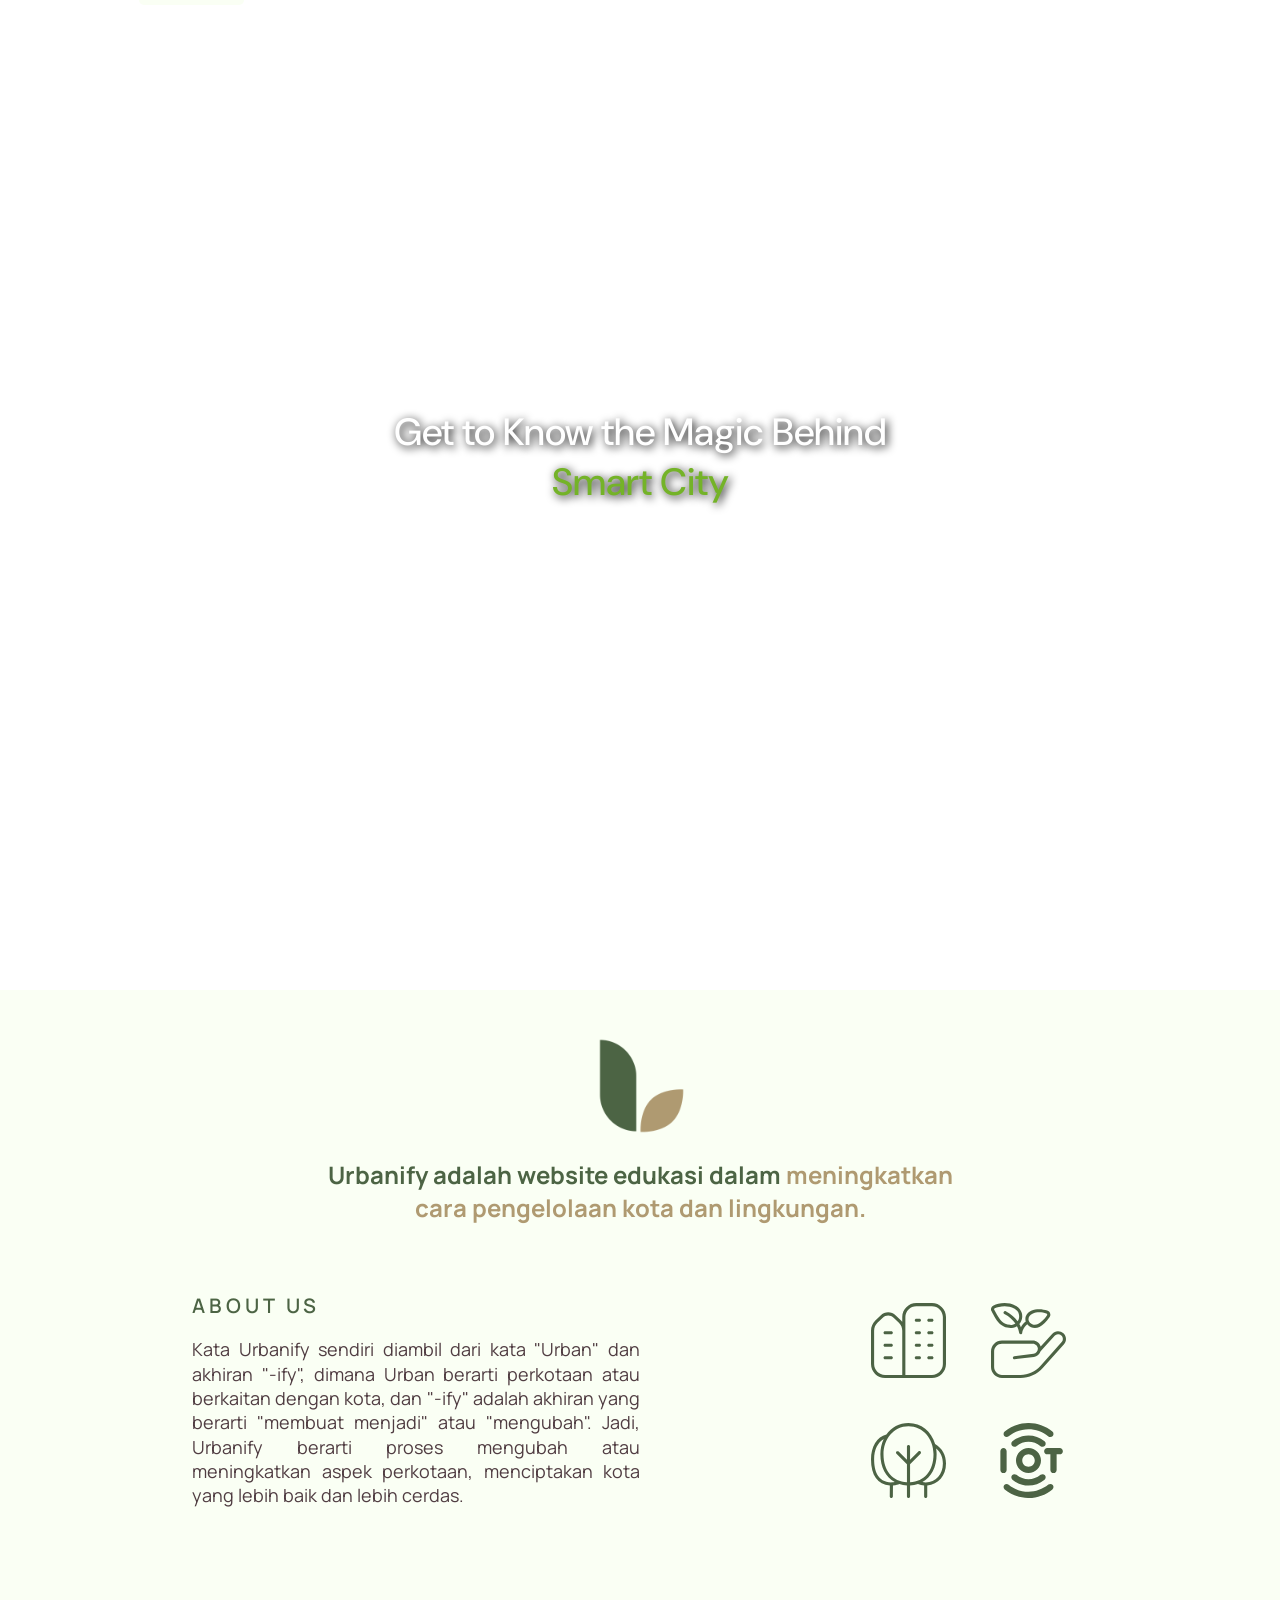
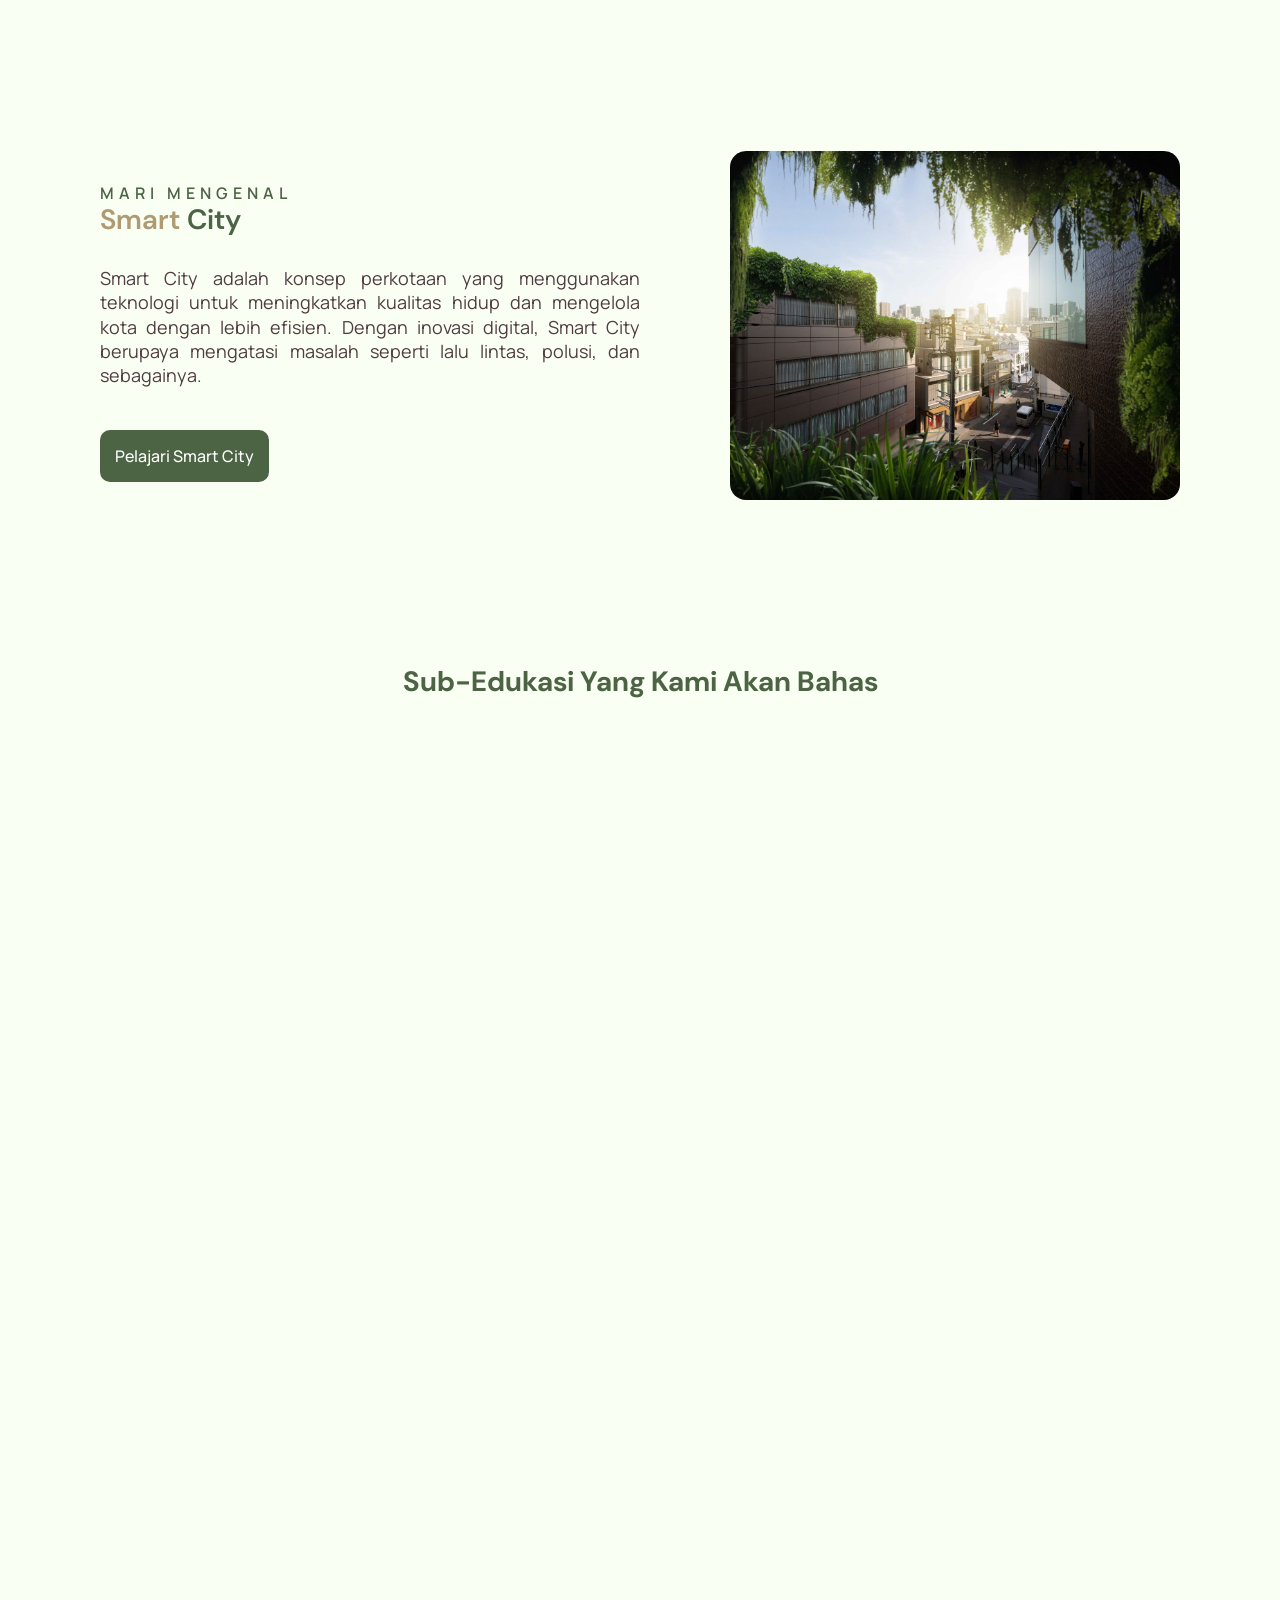
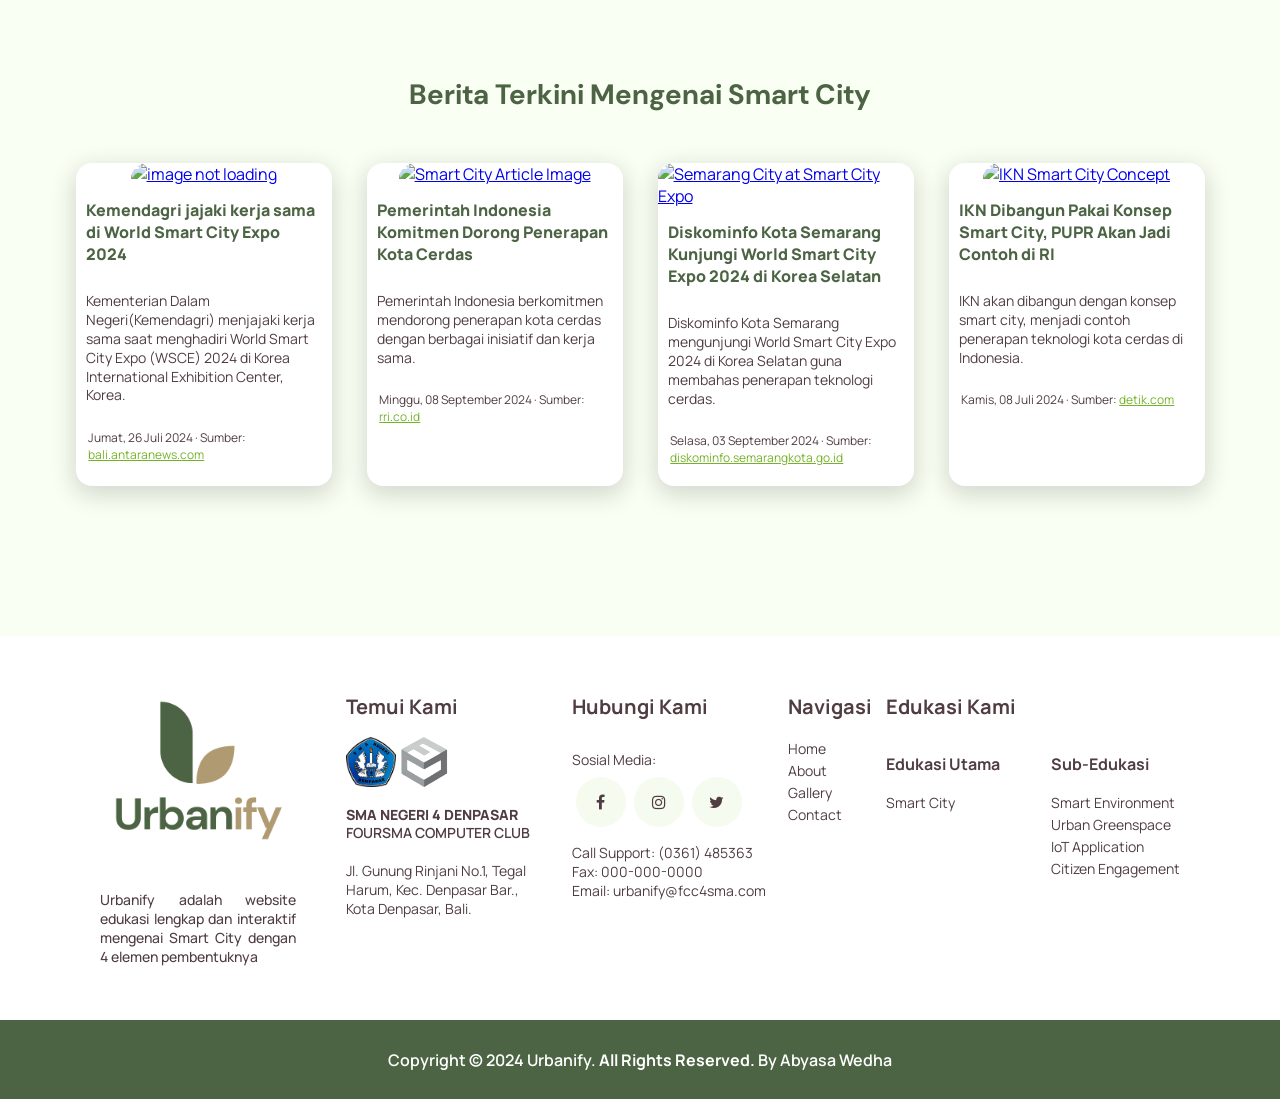
==== index.html @ cdc2ca82 "Refactor: Move Home to root, fix links, prepare for deployment" ====
<!DOCTYPE html>
<html lang="en">

<head>
  <meta charset="UTF-8" />
  <meta name="viewport" content="width=device-width, initial-scale=1.0">
<!DOCTYPE html>
<html lang="en">

<head>
  <meta charset="UTF-8" />
  <meta name="viewport" content="width=device-width, initial-scale=1.0">
  <title>Urbanify</title>

  <!--AOS-->
  <link href="https://unpkg.com/aos@2.3.1/dist/aos.css" rel="stylesheet">
  <script src="https://unpkg.com/aos@2.3.1/dist/aos.js"></script>

  <!-- Favicon -->
  <link rel="icon" type="image/x-icon" href="Assets/4.png">

  <!-- External CSS -->
  <link rel="stylesheet" href="style.css">

  <!-- Fonts -->
  <link rel="preconnect" href="https://fonts.googleapis.com">
  <link rel="preconnect" href="https://fonts.gstatic.com" crossorigin>
  <link
    href="https://fonts.googleapis.com/css2?family=DM+Sans:ital,opsz,wght@0,9..40,100..1000;1,9..40,100..1000&family=Manrope:wght@200..800&display=swap"
    rel="stylesheet">
  <!-- 
  font-family: "Manrope", sans-serif;
  font-family: "DM Sans", sans-serif;
  -->

  <!-- Icons -->
  <link rel="stylesheet" href="https://cdnjs.cloudflare.com/ajax/libs/font-awesome/5.15.4/css/all.min.css">
  <link rel="stylesheet" href="https://cdnjs.cloudflare.com/ajax/libs/font-awesome/4.7.0/css/font-awesome.min.css" />

</head>

<body>
  <!-- Loading -->
  <div id="loading-screen">
    <div class="loader"></div>
  </div>
  <!-- end of Loading -->

  <!-- Header -->
  <header>
    <nav class="navigation">
      <div class="nav-middle" id="nav-middle">
        <a href="index.html" class="nav-link active" id="nav-link-active">Home</a>
        <a href="_Page/About/about.html" class="nav-link">About</a>
        <a href="#" class="nav-link" id="education-link">
          Education <i class="fas fa-caret-down"></i>
          <div class="dropdown-education" id="education-dropdown">
            <div class="dropdown-education-content-container">
              <div class="dropdown-education-content-container-top">
                <div>
                  <img src="Assets/Icon/SmartCity.svg" alt="image not loading">
                </div>
                <h1>Memberikan edukasi mengenai Smart City.</h1>
              </div>
              <div class="dropdown-education-content-container-down">
                <div class="dropdown-education-content-container-down-left">
                  <h2>Edukasi Utama</h2>
                  <img class="image-smartcity" src="Assets/smartCity-2.png" alt="image not loading">
                  <h3 class="link-smartcity">Smart City</h3>
                  <p>
                    Smart City adalah konsep perkotaan yang menggunakan teknologi untuk
                    mengelola kota dengan lebih efisien.
                  </p>

                </div>
                <div class="dropdown-education-content-container-down-right">
                  <h2>Sub-Edukasi</h2>
                  <p class="link-environment">
                    Smart Environment
                  </p>
                  <p class="link-urban">
                    Urban Greenspace
                  </p>
                  <p class="link-iot">
                    Internet of Things
                  </p>
                  <p class="link-citizen">
                    Citizen Engagement
                  </p>
                </div>
              </div>
            </div>
          </div>
        </a>
        <div class="underline" id="underline"></div>
      </div>
      <div class="logo-left">
        <a href="index.html">
          <img class="logo-nav" src="Assets/3.png" alt="Logo">
        </a>
      </div>
      <div class="nav-middle" id="nav-middle">
        <a href="_Page/Gallery/gallery.html" class="nav-link active" id="nav-link-active">Gallery</a>
        <a href="_Page/Contact/contact.html" class="nav-link">Contact</a>
        <a href="#" class="nav-link">Login</a>
      </div>

      <!-- RESPONSIVE -->
      <div class="dropdown-phone">
        <button class="dropbtn-phone"><i class="fas fa-bars"></i> Menu</button>
        <div class="dropdown-phone-content">
          <a href="index.html">Home</a>
          <a href="_Page/About/about.html">About</a>
          <a href="_Page/SmartCity/smart.html">Smart City</a>
          <a href="_Page/SmartEnvironment/environment.html">Smart Environment</a>
          <a href="_Page/UrbanGreenspace/UrbanGreenSpace.html">Urban Greenspace</a>
          <a href="_Page/IoT/iot.html">IoT Application</a>
          <a href="_Page/CitizenEngagement/citizenengagement.html">Citizen Engagement</a>
          <a href="_Page/Gallery/gallery.html">Gallery</a>
          <a href="_Page/Contact/contact.html">Contact</a>
        </div>
      </div>
    </nav>
  </header>
  <!-- End of Header -->

  <main>
    <!-- Section 1: Video -->
    <section id="section-one">
      <div>
        <h1>
          Get to Know the Magic Behind <br />
          <span class="colorspan-green1">Smart City</span>
        </h1>
        <video autoplay loop muted id="myVideo" style="filter: brightness(0.5);">
          <source src="Assets/Intro.mp4" type="video/mp4" />
        </video>
      </div>
    </section>
    <!-- End of Section 1: Video -->

    <!-- Section 2: Main website -->
    <section id="section-two">
      <div class="sectiontwo">

        <!-- Introduction -->
        <div class="sectiontwo-introduction-container">
          <div class="sectiontwo-introduction-title-container">
            <div class="sectiontwo-introduction-title-img" data-aos="zoom-in" data-aos-delay="100">
              <img src="Assets/4.png" alt="">
            </div>
            <div class="sectiontwo-introduction-title-text">
              <h1>
                Urbanify adalah website edukasi dalam <span style="color: #af9a71;">meningkatkan cara pengelolaan kota
                  dan lingkungan.</span>
              </h1>
            </div>
          </div>
          <div class="sectiontwo-introduction-content-container">
            <div class="sectiontwo-introduction-content-left" data-aos="fade-right" data-aos-delay="250">
              <h2>ABOUT US</h2>
              <p>
                Kata Urbanify sendiri diambil dari kata "Urban" dan akhiran "-ify", dimana Urban berarti perkotaan atau
                berkaitan dengan kota, dan "-ify" adalah akhiran yang berarti "membuat menjadi" atau "mengubah". Jadi,
                Urbanify berarti proses mengubah atau meningkatkan aspek perkotaan, menciptakan kota yang lebih baik dan
                lebih cerdas.
              </p>

            </div>
            <div class="sectiontwo-introduction-content-right">
              <div class="sectiontwo-introduction-content-right-top">
                <img src="Assets/Icon/SmartCity.svg" alt="" data-aos="fade-up" data-aos-delay="300"
                  data-aos-duration="200" data-aos-easing="ease-in-out">
                <img src="Assets/Icon/Smart Environment.svg" alt="" data-aos="fade-up" data-aos-delay="300"
                  data-aos-duration="400" data-aos-easing="ease-in-out">
              </div>
              <div class="sectiontwo-introduction-content-right-down">
                <img src="Assets/Icon/UrbanGreenspace.svg" alt="" data-aos="fade-up" data-aos-delay="500"
                  data-aos-duration="600" data-aos-easing="ease-in-out">
                <img src="Assets/Icon/IOT.svg" alt="" data-aos="fade-up" data-aos-delay="500"
                  data-aos-duration="800" data-aos-easing="ease-in-out">
              </div>
            </div>
          </div>
        </div>
      </div>
      <!-- End of Introduction -->

      <!-- Smart City -->
      <section id="section2SmartCity">
        <div class="sectiontwo-smartcity-pengertian">
          <div class="sectiontwo-smartcity-pengertian-text" data-aos="fade-right" data-aos-delay="300">
            <h2>Mari Mengenal</h2>
            <h1>
              Smart <span class="colorspan-green2"> City </span>
            </h1>
            <p>
              Smart City adalah konsep perkotaan yang menggunakan teknologi untuk
              meningkatkan kualitas hidup dan mengelola kota dengan lebih efisien.
              Dengan inovasi digital, Smart City berupaya mengatasi masalah seperti
              lalu lintas, polusi, dan sebagainya.
            </p>
            <div class="button-box2">
              <a href="_Page/SmartCity/smart.html" class="button2">Pelajari Smart City</a>
            </div>
          </div>
          <div class="sectiontwo-smartcity-about-img">
            <div class="slides-container">
              <div class="slides">
                <img src="_Page/SmartCity/smart-access/Awal4.jpg" alt="1" />
                <img src="Assets/smartCity-3.jpeg" alt="2" />
                <img src="Assets/smartCity-4.png" alt="3" />
                <img src="_Page/SmartCity/smart-access/Awal2.jpg" alt="4" />
              </div>
            </div>
          </div>
        </div>
      </section>
      <!-- End of Smart City -->

      <!-- Sub-theme Box list -->
      <section>
        <div class="title2-container">
          <h1>Sub-Edukasi yang Kami Akan Bahas</h1>
        </div>
        <div class="box-container-overall">
          <div class="box-container-left">
            <div data-aos="fade-up" data-aos-anchor-placement="center-bottom" data-aos-delay="200">
              <img src="Assets/Icon/Smart Environment.svg" alt="Smart Enviroment">
              <h1>Smart <br> Environment</h1>
              <a href="#section2Smart"> Learn more </a>
            </div>
            <div data-aos="fade-up" data-aos-anchor-placement="center-bottom" data-aos-delay="400">
              <img src="Assets/Icon/UrbanGreenspace.svg" alt="Urban Greenspace">
              <h1>Urban <br> GreenSpace</h1>
              <a href="#section2Urban"> Learn more </a>
            </div>
          </div>
          <div class="box-container-right">
            <div data-aos="fade-up" data-aos-anchor-placement="center-bottom" data-aos-delay="600">
              <img src="Assets/Icon/IOT.svg" alt="IoT">
              <h1>IoT <br> Application</h1>
              <a href="#section2IoT"> Learn more </a>
            </div>
            <div data-aos="fade-up" data-aos-anchor-placement="center-bottom" data-aos-delay="800">
              <img src="Assets/Icon/CitizenEngagement.svg" alt="Citizen Engagement">
              <h1>Citizen <br> Engagement</h1>
              <a href="#section2Citizen"> Learn more </a>
            </div>
          </div>
        </div>
      </section>
      <!-- End of Sub-theme Box list-->

      <!-- Smart Enviroment -->
      <section id="section2Smart">
        <div class="sectiontwo-smartenvironment-pengertian">
          <div class="sectiontwo-smartenvironment-pengertian-text" data-aos="fade-left" data-aos-delay="200"
            data-aos-duration="200" data-aos-easing="ease-in-out">
            <h2>MELALUI</h2>
            <h1>
              Smart <span class="colorspan-green2"> Environment </span>
            </h1>
            <p>
              lingkungan yang dilengkapi dengan teknologi canggih dan sensor yang mengoptimalkan penggunaan sumber
              daya,
              dan meningkatkan kenyamanan
              serta efisiensi
            </p>
            <div class="button-box2">
              <a href="_Page/SmartEnvironment/environment.html" class="button2">Learn More</a>
            </div>
          </div>
          <div class="sectiontwo-smartenvironment-pengertian-img" data-aos="fade-right" data-aos-delay="150"
            data-aos-duration="200" data-aos-easing="ease-in-out">
            <img src="Assets/2.jpeg" alt="Environment">
          </div>
        </div>
      </section>
      <!-- End of Smart Enviroment -->

      <!-- Urban GreenSpace -->
      <section id="section2Urban">
        <div class="sectiontwo-urban-pengertian">
          <div class="sectiontwo-urban-pengertian-text" data-aos="fade-right" data-aos-delay="200"
            data-aos-duration="200" data-aos-easing="ease-in-out">
            <h2>MEMANFAATKAN</h2>
            <h1>
              Urban <span class="colorspan-green2"> GreenSpace </span>
            </h1>
            <p>
              Konsep yang mengacu pada area terbuka hijau di dalam kawasan perkotaan
              dengan tujuan memberikan akses ke alam dan lingkungan hijau bagi penduduk
              perkotaan
            </p>
            <div class="button-box2">
              <a href="_Page/UrbanGreenspace/UrbanGreenSpace.html" class="button2">Learn More</a>
            </div>
          </div>
          <div class="sectiontwo-urban-pengertian-img" data-aos="fade-left" data-aos-delay="150" data-aos-duration="200"
            data-aos-easing="ease-in-out">
            <img src="Assets/3.jpeg" alt="Urban Greenspace">
          </div>
        </div>
      </section>
      <!-- End of Urban GreenSpace -->

      <!-- IoT -->
      <section id="section2IoT">
        <div class="sectiontwo-iot-pengertian">
          <div class="sectiontwo-iot-pengertian-text" data-aos="fade-left" data-aos-delay="150" data-aos-duration="200"
            data-aos-easing="ease-in-out">
            <h2>INTERNET OF THINGS</h2>
            <h1>
              IoT <span class="colorspan-green2">Application </span>
            </h1>
            <p>
              Integrasi internet dalam berbagai fasilitas
              agar kota menjadi lebih efisien dan ramah lingkungan
            </p>
            <div class="button-box2">
              <a href="_Page/IoT/iot.html" class="button2">Learn More</a>
            </div>
          </div>
          <div class="sectiontwo-iot-pengertian-container">
            <div>
              <div data-aos="fade-up" data-aos-delay="300" data-aos-duration="200" data-aos-easing="ease-in-out">
                <img src="Assets/iot1.png" alt="Image 1">
                <p>Green Roof Monitoring</p>
              </div>
              <div data-aos="fade-up" data-aos-delay="400" data-aos-duration="200" data-aos-easing="ease-in-out">
                <img src="Assets/iot2.png" alt="Image 2">
                <p> Interactive Information</p>
              </div>
            </div>
            <div>
              <div data-aos="fade-up" data-aos-delay="500" data-aos-duration="200" data-aos-easing="ease-in-out">
                <img src="Assets/iot3.png" alt="Image 3">
                <p>Predictive Maintenance</p>
              </div>
              <div data-aos="fade-up" data-aos-delay="600" data-aos-duration="200" data-aos-easing="ease-in-out">
                <img src="Assets/iot4.png" alt="Image 4">
                <p>Connected Waste</p>
              </div>
            </div>
          </div>
        </div>
      </section>
      <!-- End of IoT -->

      <!-- CitizenEngagement -->
      <section id="section2Citizen">
        <div class="sectiontwo-citizen-pengertian">
          <div class="sectiontwo-citizen-pengertian-text" data-aos="fade-right" data-aos-delay="300"
            data-aos-duration="200" data-aos-easing="ease-in-out">
            <h2>DENGAN</h2>
            <h1>
              Citizen <span class="colorspan-green2"> Engagement </span>
            </h1>
            <p>
              Konsep yang mendorong keterlibatan aktif warga dalam proses pengambilan
              keputusan publik, memastikan suara mereka didengar dan dipertimbangkan dalam membentuk kebijakan yang
              berdampak pada kehidupan mereka.
            </p>
            <div class="button-box2">
              <a href="_Page/CitizenEngagement/citizenengagement.html" class="button2">Learn More</a>
            </div>
          </div>
          <div class="sectiontwo-citizen-pengertian-container">
            <div class="sectiontwo-citizen-pengertian-container-img" data-aos="fade-left" data-aos-delay="150"
              data-aos-duration="200" data-aos-easing="ease-in-out">
              <img src="Assets/Icon/CitizenEngagement.svg" alt="Citizen Engagement">
              <p>Citizen Engagement</p>
            </div>
          </div>
        </div>
      </section>
      <!-- End of CitizenEngagment -->

      <!-- Berita -->
      <div class="sectiontwo-berita-container">
        <div class="sectiontwo-berita-title">
          <h1> Berita terkini mengenai Smart City</h1>
        </div>
        <div class="sectiontwo-berita-boxcontainer">
          <div class="sectiontwo-berita-boxcontainer-left">
            <div class="sectiontwo-berita-box" data-aos="fade-up" data-aos-delay="300">
              <a href="https://bali.antaranews.com/berita/355767/kemendagri-jajaki-kerja-sama-di-world-smart-city-expo-2024"
                target="_blank">
                <div class="sectiontwo-berita-box-img-container">
                  <img
                    src="https://img.antaranews.com/cache/1200x800/2024/09/08/WhatsApp-Image-2024-09-08-at-09.52.16.jpg.webp"
                    title="Image & Title by bali.antaranews.com" alt="image not loading">
                </div>
              </a>
              <h1><a style="text-decoration: none; color: #4c6444;"
                  href="https://bali.antaranews.com/berita/355767/kemendagri-jajaki-kerja-sama-di-world-smart-city-expo-2024"
                  target="_blank">Kemendagri
                  jajaki kerja sama di World Smart
                  City
                  Expo 2024</a>
              </h1>
              <p>Kementerian Dalam Negeri(Kemendagri) menjajaki kerja sama saat menghadiri World Smart City Expo (WSCE)
                2024 di Korea International Exhibition Center, Korea.</p>
              <h2>Jumat, 26 Juli 2024 · Sumber: <a class="sectiontwo-berita-box-link" href="https://bali.antaranews.com"
                  target="_blank">bali.antaranews.com</a></h2>
            </div>
            <div class="sectiontwo-berita-box" data-aos="fade-up" data-aos-delay="450">
              <a href="https://www.rri.co.id/nasional/960903/pemerintah-indonesia-komitmen-dorong-penerapan-kota-cerdas"
                target="_blank">
                <div class="sectiontwo-berita-box-img-container">
                  <img
                    src="https://cdn.rri.co.id/berita/Pusat_Pemberitaan/o/1725771980241-IMG-20240908-WA0008/yl2omhufu3685k4.jpeg"
                    title="Image & Title by rri.co.id" alt="Smart City Article Image">
                </div>
              </a>
              <h1>
                <a style="text-decoration: none; color: #4c6444;"
                  href="https://www.rri.co.id/nasional/960903/pemerintah-indonesia-komitmen-dorong-penerapan-kota-cerdas"
                  target="_blank">
                  Pemerintah Indonesia Komitmen Dorong Penerapan Kota Cerdas
                </a>
              </h1>
              <p>Pemerintah Indonesia berkomitmen mendorong penerapan kota cerdas dengan berbagai inisiatif dan kerja
                sama.
              </p>
              <h2>Minggu, 08 September 2024 · Sumber: <a class="sectiontwo-berita-box-link" href="https://www.rri.co.id"
                  target="_blank">rri.co.id</a></h2>
            </div>
          </div>
          <div class="sectiontwo-berita-boxcontainer-right">
            <div class="sectiontwo-berita-box" data-aos="fade-up" data-aos-delay="600">
              <a href="https://diskominfo.semarangkota.go.id/berita/diskominfo-kota-semarang-kunjungi-world-smart-city-expo-2024-di-korea-selatan"
                target="_blank">
                <div class="sectiontwo-berita-box-img-container">
                  <img
                    src="https://diskominfo.semarangkota.go.id/storage/news/a8a3f740-ebb0-43b8-86aa-5d7bba185488_aceec1dd-acac-4722-93e8-7e010dfc9805.jpeg"
                    title="Image & Title by diskominfo.semarangkota.go.id" alt="Semarang City at Smart City Expo">
                </div>
              </a>
              <h1>
                <a style="text-decoration: none; color: #4c6444;"
                  href="https://diskominfo.semarangkota.go.id/berita/diskominfo-kota-semarang-kunjungi-world-smart-city-expo-2024-di-korea-selatan"
                  target="_blank">
                  Diskominfo Kota Semarang Kunjungi World Smart City Expo 2024 di Korea Selatan
                </a>
              </h1>
              <p>Diskominfo Kota Semarang mengunjungi World Smart City Expo 2024 di Korea Selatan guna membahas
                penerapan
                teknologi cerdas.</p>
              <h2>Selasa, 03 September 2024 · Sumber: <a class="sectiontwo-berita-box-link"
                  href="https://diskominfo.semarangkota.go.id" target="_blank">diskominfo.semarangkota.go.id</a></h2>
            </div>
            <div class="sectiontwo-berita-box" data-aos="fade-up" data-aos-delay="750">
              <a href="https://www.detik.com/properti/berita/d-7444714/ikn-dibangun-pakai-konsep-smart-city-pupr-akan-jadi-contoh-di-ri"
                target="_blank">
                <div class="sectiontwo-berita-box-img-container">
                  <img
                    src="https://awsimages.detik.net.id/community/media/visual/2024/04/04/pembangunan-ikn_169.jpeg?w=700&q=90"
                    title="Image & Title by detik.com" alt="IKN Smart City Concept">
                </div>
              </a>
              <h1>
                <a style="text-decoration: none; color: #4c6444;"
                  href="https://www.detik.com/properti/berita/d-7444714/ikn-dibangun-pakai-konsep-smart-city-pupr-akan-jadi-contoh-di-ri"
                  target="_blank">
                  IKN Dibangun Pakai Konsep Smart City, PUPR Akan Jadi Contoh di RI
                </a>
              </h1>
              <p>IKN akan dibangun dengan konsep smart city, menjadi contoh penerapan teknologi kota cerdas di
                Indonesia.
              </p>
              <h2>
                Kamis, 08 Juli 2024 · Sumber: <a class="sectiontwo-berita-box-link" href="https://www.detik.com"
                  target="_blank">detik.com</a>
              </h2>
            </div>
          </div>
        </div>
      </div>
    </section>
    <!-- End of Berita -->
    <!-- End of Section 2: Main Website -->
  </main>

  <!-- footer -->
  <footer>
    <section id="footer">
      <div class="footer-container">
        <div class="upper-footer">
          <div class="logo-and-description">
            <img src="Assets/2.png" alt="Image not loading">
            <h3>Urbanify adalah website edukasi lengkap dan interaktif mengenai Smart City dengan 4 elemen pembentuknya
            </h3>
          </div>
          <div class="location">
            <h2>Temui Kami</h2>
            <div class="location-logo">
              <img src="Assets/company/logofoursma.png" alt="image not loading">
              <img src="Assets/company/logocomputerclub.png" alt="image not loading">
            </div>
            <p>
              <span style="font-weight: 800;">SMA NEGERI 4 DENPASAR</span>
              <br>
              <span style="font-weight: 600;">FOURSMA COMPUTER CLUB</span>
              <br><br>
              <span>Jl. Gunung Rinjani No.1, Tegal Harum, Kec. Denpasar Bar., Kota Denpasar, Bali.</span>
            </p>
          </div>
          <div class="contact">
            <h2>Hubungi Kami</h2>
            <p>
              <span>Sosial Media:</span>
            </p>
            <div>
              <div class="facebook">
                <i class="fa fa-facebook"></i>
              </div>
              <div class="instagram">
                <i class="fa fa-instagram"></i>
              </div>
              <div class="twitter-x">
                <i class="fa fa-twitter"></i>
              </div>
            </div>
            <p>
              <br>
              <span>Call Support: (0361) 485363</span>
              <br>
              <span>Fax: 000-000-0000</span>
              <br>
              <span>Email: urbanify@fcc4sma.com</span>
            </p>
          </div>
          <div class="navigasi">
            <h2>Navigasi</h2>
            <div>
              <div>
                <a href="index.html">Home</a>
              </div>
              <div>
                <a href="_Page/About/about.html">About</a>
              </div>
              <div>
                <a href="_Page/Gallery/gallery.html">Gallery</a>
              </div>
              <div>
                <a href="_Page/Contact/contact.html">Contact</a>
              </div>
            </div>
          </div>
          <div class="education-navigation-container">
            <div class="education-navigation-title-container">
              <h2>Edukasi Kami</h2>
            </div>
            <div class="education-navigation-content-container">
              <div class="education-navigation-theme">
                <h3>Edukasi Utama</h3>
                <div>
                  <a href="_Page/SmartCity/smart.html">Smart City</a>
                </div>
              </div>
              <div class="education-navigation-subtheme">
                <h3>Sub-Edukasi</h3>
                <div>
                  <a href="_Page/SmartEnvironment/environment.html">Smart Environment</a>
                </div>
                <div>
                  <a href="_Page/UrbanGreenspace/UrbanGreenSpace.html">Urban Greenspace</a>
                </div>
                <div>
                  <a href="_Page/IoT/iot.html">IoT Application</a>
                </div>
                <div>
                  <a href="_Page/CitizenEngagement/citizenengagement.html">Citizen Engagement</a>
                </div>
              </div>
            </div>
          </div>
        </div>
        <div class="down-footer">
          <h2>Copyright &copy; 2024 Urbanify. <b>All Rights Reserved.</b>
            By Abyasa Wedha
          </h2>
        </div>
      </div>
    </section>
  </footer>
  <!-- end of footer -->

  <script src="script.js"></script>
  <script>
    AOS.init();
  </script>
</body>

</html>
---- style.css ----
/* Global Properties*/
* {
  scroll-behavior: smooth;
}

html,
body {
  font-family: "Manrope", sans-serif;
  margin: 0;
  padding: 0;
}

p {
  font-size: 1.5em;
  line-height: 1.35;
}

.colorspan-white {
  color: #ffffff;
}

.colorspan-green1 {
  color: #74b328;
}

.colorspan-green2 {
  color: #4c6444;
}

.colorspan-1 {
  color: #af9a71;
}

#section-one, #section-two{
  overflow-x: hidden;
}

/* Loading */
#loading-screen {
  position: fixed;
  top: 0;
  left: 0;
  width: 100%;
  height: 100%;
  background: rgba(0, 0, 0, 0.26);
  box-shadow: 0 4px 30px rgba(0, 0, 0, 0.1);
  backdrop-filter: blur(7.8px);
  -webkit-backdrop-filter: blur(7.8px);
  display: flex;
  justify-content: center;
  align-items: center;
  z-index: 9999;
  opacity: 1;
  transition: opacity 0.5s ease-out;
  pointer-events: none;
}

.loader {
  border: 8px solid #f3f3f3;
  border-top: 8px solid #4c6444;
  border-radius: 50%;
  width: 50px;
  height: 50px;
  animation: spin 1s linear infinite;
}

@keyframes spin {
  0% {
    transform: rotate(0deg);
  }
  100% {
    transform: rotate(360deg);
  }
}

#content {
  display: none;
}
/* end of Loading */

/* Navigasi */
header {
  position: sticky;
  top: 0;
  z-index: 100;
  margin-bottom: 0;
  transition: 150ms ease-in-out;
}

.navigation {
  width: 100%;
  height: 90px;
  z-index: 102;
  display: flex;
  justify-content: center;
  align-items: center;
  background-color: transparent;
  position: relative;
}

.navigation.scrolled {
  background-color: white;
  transition: ease-in-out 200ms;
  -webkit-box-shadow: 0px 7px 23px 3px rgba(0, 0, 0, 0.15);
  -moz-box-shadow: 0px 7px 23px 3px rgba(0, 0, 0, 0.15);
  box-shadow: 0px 7px 23px 3px rgba(0, 0, 0, 0.15);
}

.logo-left {
  display: flex;
  align-items: center;
}

.logo-left a img {
  width: 150px;
}

.nav-middle {
  display: flex;
  align-items: center;
  justify-content: center;
  padding: 0 20px 0 20px;
  width: 35%;
}

.underline {
  position: absolute;
  top: 0px;
  height: 5px;
  background-color: #fafff4;
  transition: left 0.2s ease, width 0.2s ease;
  border-radius: 0px 0px 50px 50px;
}

.underline.scrolled {
  background-color: #4c6444;
}

.nav-link {
  position: relative;
  display: block;
  text-decoration: none;
  font-size: 16px;
  font-weight: 600;
  padding: 30px;
  transition: ease-in-out 200ms;
  color: #ffffff;
}

.nav-link:hover {
  scale: 1.1;
  transition: ease-in-out 200ms;
}

.dropdown-education {
  position: absolute;
  background-color: none;
  z-index: 1;
  border-radius: 4px;
  padding: 10px;
  display: none;
  opacity: 0;
}

@keyframes fadeDown {
  from {
    opacity: 0;
    transform: translateY(-20px);
  }
  to {
    opacity: 1;
    transform: translateY(0);
  }
}

.dropdown-education.active {
  display: block;
  opacity: 1;
  animation: fadeDown 0.3s ease forwards;
}

.dropdown-education-content-container {
  margin-top: 20px;
  background-color: white;
  border-radius: 0 0 16px 16px;
  width: 500px;
  color: #503d42;
  -webkit-box-shadow: 0px 7px 23px 3px rgba(0, 0, 0, 0.15);
  -moz-box-shadow: 0px 7px 23px 3px rgba(0, 0, 0, 0.15);
  box-shadow: 0px 7px 23px 3px rgba(0, 0, 0, 0.15);
}

.dropdown-education-content-container-top {
  display: flex;
  flex-direction: row;
  justify-content: left;
  align-items: center;
  flex-direction: row;
  width: 100%;
  padding-top: 20px;
  margin-left: 20px;
}

.dropdown-education-content-container-top h1 {
  font-size: 16px;
  margin-left: 10px;
}

.dropdown-education-content-container-top div {
  display: flex;
  justify-content: center;
  align-content: center;
  width: 20px;
  height: 20px;
  background-color: #4c6444;
  padding: 10px;
  border-radius: 50px;
}

.dropdown-education-content-container-top div img {
  filter: brightness(0) saturate(100%) invert(100%) sepia(0%) saturate(0%)
    hue-rotate(180deg) brightness(105%) contrast(105%);
  width: 100%;
}

.dropdown-education-content-container-down {
  margin: 30px;
  display: flex;
  flex-direction: row;
}

.dropdown-education-content-container-down-left {
  width: 50%;
}

.dropdown-education-content-container-down-left h2,
.dropdown-education-content-container-down-right h2 {
  margin-top: 0;
  font-weight: 800;
  font-size: 16px;
}

.dropdown-education-content-container-down-left img {
  width: 100%;
  height: 100px;
  object-fit: cover;
}

.dropdown-education-content-container-down-left h3 {
  margin-top: 1px;
  font-weight: 800;
  font-size: 14px;
}

.dropdown-education-content-container-down-left p {
  margin-top: 0;
  font-weight: 400;
  font-size: 12px;
  text-align: justify;
}

.dropdown-education-content-container-down-right {
  display: flex;
  justify-content: center;
  align-items: center;
  flex-direction: column;
  height: 100%;
  width: 50%;
}

.link-environment,
.link-urban,
.link-iot,
.link-citizen,
.link-smartcity {
  font-size: 14px;
  transition: 150ms ease-in-out;
  cursor: pointer;
}

.link-environment:hover,
.link-urban:hover,
.link-iot:hover,
.link-citizen:hover,
.link-smartcity:hover {
  color: #74b328;
  transition: 150ms ease-in-out;
  text-decoration: underline;
}

.dropdown-phone {
  display: none;
  position: relative;
}

.dropbtn-phone {
  color: #503d42;
  padding: 10px;
  border-radius: 10px;
  background-color: white;
  text-decoration: none;
  font-weight: 700;
  transition: ease-in-out 100ms;
  scale: 1;
  border: none;
  font-size: 16px;
}

.dropdown-phone-content {
  display: none;
  position: absolute;
  right: 0;
  background-color: #f9f9f9;
  min-width: 200px;
  box-shadow: 0px 8px 16px 0px rgba(0, 0, 0, 0.2);
  z-index: 1;
  border-radius: 16px;
}

.dropdown-phone-content.show {
  display: block;
}

.dropdown-phone-content a {
  color: #503d42;
  padding: 12px 16px;
  text-decoration: none;
  display: block;
}

.dropdown-phone-content a:hover {
  background-color: #f1f1f1;
  border-radius: 20px;
}

.dropdown-phone:hover .dropdown-content {
  display: block;
}

.dropdown-phone:hover .dropbtn {
  background-color: #503d42;
  color: white;
  transition: ease-in-out 100ms;
}

/* RESPONSIVE */
@media screen and (max-width: 1035px) {
  .nav-middle {
    display: none;
  }

  .dropdown-phone {
    margin-right: 20px;
    display: block;
  }

  .logo-left {
    margin-left: 20px;
  }

  .navigation {
    justify-content: space-between;
  }
}
/* end of Navigasi */

/* Section 1: Video */
#section-one div {
  display: flex;
  flex-direction: column;
  justify-content: center;
  align-items: center;
  height: 100dvh;
  width: 100dvw;
}

#section-one div h1 {
  font-family: "DM Sans", sans-serif;
  color: white;
  text-align: center;
  align-items: center;
  text-shadow: 2px 2px 10px rgba(0, 0, 0, 1);
  z-index: -1;
  font-size: 38px;
  font-weight: 500;
  position: fixed;
  margin-top: -15dvh;
}

#section1 {
  position: sticky;
  position: -webkit-sticky;
  top: 0;
}

a.home-link {
  text-decoration: none;
}

#myVideo {
  position: fixed;
  object-fit: cover;
  top: 0;
  left: 0;
  right: 0;
  bottom: 0;
  width: 100dvw;
  height: 100dvh;
  z-index: -2;
}

/* RESPONSIVE */
@media screen and (max-width: 768px) {
  #section-one div h1 {
    font-size: 32px;
  }
}

@media screen and (max-width: 520px) {
  #section-one div h1 {
    font-size: 25px;
  }
}
/* End of Section 1: Video */

/* Section 2: Main Website */
#section-two {
  position: sticky;
  top: 0;
  margin: 0;
  background-color: #fafff4;
  display: flex;
  flex-direction: column;
  align-items: center;
  z-index: 1;
}

.sectiontwo {
  padding-top: 3rem;
  background-size: cover;
  background-repeat: no-repeat;
  display: flex;
  flex-direction: column;
  border-radius: 2rem;
}

/* Introduction */
.sectiontwo-introduction-container {
  width: 100%;
  display: flex;
  flex-direction: column;
  justify-content: center;
  align-items: center;
}

.sectiontwo-introduction-title-container {
  width: 50%;
  display: flex;
  flex-direction: column;
  justify-content: center;
  align-items: center;
  margin-bottom: 2.5%;
}

.sectiontwo-introduction-title-img {
  display: flex;
  justify-content: center;
  align-items: center;
  width: 100px;
  height: 100px;
}

.sectiontwo-introduction-title-img img {
  width: 100%;
  height: 100%;
}

.sectiontwo-introduction-content-container {
  width: 70%;
  display: flex;
  justify-content: center;
  align-items: center;
  flex-direction: row;
}

.sectiontwo-introduction-content-left,
.sectiontwo-introduction-content-right {
  width: 50%;
}

.sectiontwo-introduction-content-left h2 {
  font-size: 20px;
  color: #4c6444;
  letter-spacing: 4px;
  font-weight: 600;
}

.sectiontwo-introduction-content-left p {
  font-size: 18px;
  text-align: justify;
  color: #503d42;
}

.sectiontwo-introduction-title-text h1 {
  font-size: 24px;
  text-align: center;
  color: #4c6444;
}

.sectiontwo-introduction-content-right {
  display: flex;
  flex-direction: column;
}

.sectiontwo-introduction-content-right-top,
.sectiontwo-introduction-content-right-down {
  display: flex;
  justify-content: right;
  align-items: center;
}

.sectiontwo-introduction-content-right-top img,
.sectiontwo-introduction-content-right-down img {
  width: 75px;
  padding: 5%;
  filter: brightness(0) saturate(100%) invert(35%) sepia(31%) saturate(417%)
    hue-rotate(60deg) brightness(92%) contrast(89%);
}

/* RESPONSIVE */
@media screen and (max-width: 1024px) {
  .sectiontwo-introduction-content-container,
  .sectiontwo-introduction-title-container {
    width: 90%;
  }
}
@media screen and (max-width: 768px) {
  .sectiontwo-introduction-content-left h2 {
    font-size: 16px;
  }

  .sectiontwo-introduction-content-left p {
    font-size: 16px;
    text-align: justify;
  }

  .sectiontwo-introduction-title-text h1 {
    font-size: 20px;
  }
  .sectiontwo-introduction-content-right-top img,
  .sectiontwo-introduction-content-right-down img {
    width: 50px;
  }
}
@media screen and (max-width: 480px) {
  .sectiontwo-introduction-content-right-top img,
  .sectiontwo-introduction-content-right-down img {
    width: 70px;
  }
  .sectiontwo-introduction-content-container {
    flex-direction: column-reverse;
  }
  .sectiontwo-introduction-content-right-top,
  .sectiontwo-introduction-content-right-down {
    justify-content: center;
    align-items: center;
  }
  .sectiontwo-introduction-content-right {
    justify-content: center;
    align-items: center;
  }
  .sectiontwo-introduction-content-left {
    justify-content: center;
    align-items: center;
    text-align: center;
    width: 100%;
  }
}
/* End of Introduction */

/* Smart City */
.sectiontwo-smartcity-pengertian {
  display: flex;
  flex-direction: row;
  margin: 150px 0px 0px 0px;
  height: 500px;
}

.sectiontwo-smartcity-pengertian-text {
  display: flex;
  flex-direction: column;
  justify-content: center;
  align-items: flex-start;
  width: 50%;
  margin-left: 100px;
}

.sectiontwo-smartcity-pengertian-text h2 {
  text-transform: uppercase;
  color: #4c6444;
  letter-spacing: 5px;
  font-size: 16px;
  font-weight: 600;
}

.sectiontwo-smartcity-pengertian-text h1 {
  font-family: "DM Sans", sans-serif;
  color: #af9a71;
  font-size: 28px;
  font-weight: 600;
  margin-top: -1rem;
}

.sectiontwo-smartcity-pengertian-text p {
  font-size: 18px;
  text-align: justify;
  color: #503d42;
  margin-top: 0px;
}

.sectiontwo-smartcity-about-img {
  width: 50%;
  display: flex;
  justify-content: right;
  align-items: center;
  margin-right: 100px;
}

.slides-container {
  width: 450px;
  overflow: hidden;
  position: relative;
}

.slides {
  display: flex;
  transition: transform 0.5s ease-in-out;
}

.slides img {
  width: 450px;
  height: auto;
  object-fit: cover;
  border-radius: 16px;
}

/* RESPONSIVE */
@media screen and (max-width: 1024px) {
  .sectiontwo-smartcity-pengertian-text,
  .sectiontwo-smartcity-about-img {
    margin-left: 40px;
    margin-right: 40px;
  }
  .sectiontwo-smartcity-pengertian-text p {
    text-align: justify;
  }
}
@media screen and (max-width: 768px) {
  .sectiontwo-smartcity-pengertian {
    flex-direction: column-reverse;
  }
  .sectiontwo-smartcity-pengertian-text,
  .sectiontwo-smartcity-about-img {
    margin-left: auto;
    margin-right: auto;
    width: 90%;
    justify-content: center;
    align-items: center;
  }
  .slides-container {
    width: 300px;
  }
}
@media screen and (max-width: 480px) {
  .sectiontwo-smartcity-pengertian-text h2 {
    font-size: 12px;
    margin-top: 30px;
  }
  .sectiontwo-smartcity-pengertian-text p {
    font-size: 16px;
    text-align: justify;
  }
  .sectiontwo-smartcity-pengertian-text h1 {
    font-size: 28px;
  }
  .slides img {
    width: 300px;
  }
  .sectiontwo-smartcity-pengertian {
    margin-top: 80px;
  }
}
/* End of About Smart City */

/* Sub-theme Box list */
.title2-container {
  width: 100%;
  margin-top: 5%;
  display: flex;
  justify-content: center;
}

.title2-container h1 {
  font-family: "DM Sans", sans-serif;
  font-size: 28px;
  color: #4c6444;
  text-align: center;
  text-transform: capitalize;
}

.box-container-overall {
  display: flex;
  flex-direction: row;
  justify-content: center;
}

.box-container-left,
.box-container-right {
  display: flex;
  flex-direction: row;
  justify-content: center;
}

.box-container-left div,
.box-container-right div {
  display: flex;
  flex-direction: column;
  justify-content: center;
  align-items: center;
  width: 20vw;
  height: 50vh;
  margin: 20px;
  background-color: white;
  border-radius: 15px;
  -webkit-box-shadow: 0px 0px 30px 5px rgba(0, 0, 0, 0.1);
  -moz-box-shadow: 0px 0px 30px 5px rgba(0, 0, 0, 0.1);
  box-shadow: 0px 0px 30px 5px rgba(0, 0, 0, 0.1);
}

.box-container-left div img,
.box-container-right div img {
  width: 80px;
  filter: brightness(0) saturate(100%) invert(63%) sepia(8%) saturate(1387%)
    hue-rotate(1deg) brightness(97%) contrast(90%);
}

.box-container-left div h1,
.box-container-right div h1 {
  font-size: 25px;
  font-weight: 10em;
  color: #af9a71;
  text-align: center;
}

.box-container-left div a,
.box-container-right div a {
  margin-top: 25px;
  padding: 13px;
  text-decoration: none;
  color: white;
  background-color: #4c6444;
  border: 2px solid #4c6444;
  transition: ease-in-out 150ms;
  border-radius: 10px;
  font-weight: 500;
}

.box-container-left div a:hover,
.box-container-right div a:hover {
  transform: scale(1.1);
  color: #4c6444;
  background-color: white;
  border: 2px solid #4c6444;
}

/* RESPONSIVE */
@media screen and (max-width: 1024px) {
  .box-container-overall {
    flex-direction: column;
  }
  .box-container-left div,
  .box-container-right div{
    width: 40vw;
  }
  .box-container-left div h1,
  .box-container-right div h1 {
    font-size: 20px;
  }
}
@media screen and (max-width: 768px) {
  .box-container-left div img,
  .box-container-right div img {
    width: 60px;
  }
  .box-container-left div a,
  .box-container-right div a {
    font-size: 14px;
  }
}
@media screen and (max-width: 480px) {
  .title2-container h1 {
    font-family: "DM Sans", sans-serif;
    font-size: 22px;
    color: #4c6444;
  }
  .box-container-left,
  .box-container-right {
    flex-direction: column;
  }
  .box-container-left div,
  .box-container-right div{
    width: 80vw;
  }
}
/* End of Sub-theme Box list */

/* Sub-Education */
.sectiontwo-smartenvironment-pengertian,
.sectiontwo-iot-pengertian {
  display: flex;
  flex-direction: row-reverse;
  margin: 150px 100px 0px 100px;
}

.sectiontwo-smartenvironment-pengertian-img {
  width: 50%;
  display: flex;
  justify-content: left;
  align-items: flex-start;
}

.sectiontwo-smartenvironment-pengertian-text,
.sectiontwo-iot-pengertian-text {
  width: 50%;
  display: flex;
  flex-direction: column;
  align-items: flex-end;
  justify-content: center;
  text-align: justify;
}

.sectiontwo-smartenvironment-pengertian-img img,
.sectiontwo-urban-pengertian-img img {
  width: 65%;
  height: auto;
  border-radius: 15px;
  object-fit: contain;
  border: 4px solid #af9a71;
  -webkit-box-shadow: 0px 7px 23px 3px rgba(0, 0, 0, 0.15);
  -moz-box-shadow: 0px 7px 23px 3px rgba(0, 0, 0, 0.15);
  box-shadow: 0px 7px 23px 3px rgba(0, 0, 0, 0.15);
}

.sectiontwo-smartenvironment-pengertian-text h2,
.sectiontwo-urban-pengertian-text h2,
.sectiontwo-iot-pengertian-text h2,
.sectiontwo-citizen-pengertian-text h2 {
  text-align: right;
  font-family: "DM Sans", sans-serif;
  text-transform: uppercase;
  color: #4c6444;
  letter-spacing: 5px;
  font-size: 16px;
  font-weight: 900;
}

.sectiontwo-smartenvironment-pengertian-text h1,
.sectiontwo-urban-pengertian-text h1,
.sectiontwo-iot-pengertian-text h1,
.sectiontwo-citizen-pengertian-text h1 {
  text-align: right;
  color: #af9a71;
  font-size: 28px;
  font-weight: 700;
  margin-top: -1rem;
}

.sectiontwo-smartenvironment-pengertian-text p,
.sectiontwo-iot-pengertian-text p {
  font-size: 18px;
  direction: rtl;
  text-align: justify;
  color: #503d42;
  margin-top: 0px;
}

.button-box2 {
  display: inline-block;
  text-align: end;
}

.button2 {
  display: inline-block;
  padding: 12px 20px;
}

.button-box2 a {
  margin-top: 25px;
  padding: 13px;
  text-decoration: none;
  color: white;
  background-color: #4c6444;
  border: 2px solid #4c6444;
  transition: ease-in-out 150ms;
  border-radius: 10px;
  font-weight: 500;
}

.button2:hover {
  transform: scale(1.1);
  color: #4c6444;
  background-color: white;
  border: 2px solid #4c6444;
}

.sectiontwo-urban-pengertian {
  display: flex;
  flex-direction: row;
  margin: 150px 100px 0px 100px;
}

.sectiontwo-urban-pengertian-img {
  width: 50%;
  display: flex;
  flex-direction: column;
  align-items: flex-end;
}

.sectiontwo-urban-pengertian-text,
.sectiontwo-citizen-pengertian-text {
  width: 50%;
  display: flex;
  flex-direction: column;
  align-items: flex-start;
  justify-content: center;
  text-align: justify;
}

.sectiontwo-urban-pengertian-text p,
.sectiontwo-citizen-pengertian-text p {
  font-size: 18px;
  direction: ltr;
  color: #503d42;
  margin-top: 0px;
}

.sectiontwo-citizen-pengertian {
  display: flex;
  justify-content: space-between;
  flex-direction: row;
  margin: 150px 100px 0px 100px;
}

.sectiontwo-citizen-pengertian-container {
  width: 25%;
  display: flex;
  justify-content: right;
  align-items: center;
}
.sectiontwo-citizen-pengertian-container-img {
  display: flex;
  justify-content: center;
  align-items: center;
  flex-direction: column;
  padding: 20px;
  border-radius: 16px;
}
.sectiontwo-citizen-pengertian-container-img p {
  justify-content: center;
  font-weight: 550;
  text-align: center;
  font-size: 25px;
  color: #4c6444;
}
.sectiontwo-citizen-pengertian-container-img img {
  width: 100%;
  filter: brightness(0) saturate(100%) invert(35%) sepia(7%) saturate(2140%)
    hue-rotate(60deg) brightness(89%) contrast(76%);
}

#section2IoT {
  width: 100%;
}
.sectiontwo-iot-pengertian-container {
  width: 50%;
  display: flex;
  flex-direction: row;
}

.sectiontwo-iot-pengertian-container div {
  display: flex;
  flex-direction: column;
  justify-content: left;
  align-items: center;
  margin-right: 10px;
}

.sectiontwo-iot-pengertian-container div div img {
  padding: 20px;
}

.sectiontwo-iot-pengertian-container div img {
  width: 120px;
  margin-bottom: -30px;
  transition: 0.1s ease-in-out;
  filter: brightness(0) saturate(100%) invert(35%) sepia(7%) saturate(2140%)
    hue-rotate(60deg) brightness(89%) contrast(76%);
}

.sectiontwo-iot-pengertian-container div img:hover {
  transform: scale(1.1);
}

.sectiontwo-iot-pengertian-container div p {
  font-weight: 550;
  text-align: center;
  font-size: 16px;
  color: #4c6444;
}

/* RESPONSIVE */
@media screen and (max-width: 1024px) {
  .sectiontwo-urban-pengertian,
  .sectiontwo-smartenvironment-pengertian,
  .sectiontwo-iot-pengertian,
  .sectiontwo-citizen-pengertian {
    margin: 100px 50px 0px 50px;
  }
}

@media screen and (max-width: 768px) {
  .sectiontwo-urban-pengertian,
  .sectiontwo-smartenvironment-pengertian,
  .sectiontwo-iot-pengertian,
  .sectiontwo-citizen-pengertian {
    flex-direction: column-reverse;
  }
  .sectiontwo-smartenvironment-pengertian-text,
  .sectiontwo-smartenvironment-pengertian-img,
  .sectiontwo-urban-pengertian-text,
  .sectiontwo-urban-pengertian-img,
  .sectiontwo-iot-pengertian-text,
  .sectiontwo-iot-pengertian-container,
  .sectiontwo-citizen-pengertian-text,
  .sectiontwo-citizen-pengertian-container {
    width: 100%;
    justify-content: center;
    align-items: center;
  }
  .sectiontwo-smartenvironment-pengertian-text p,
  .sectiontwo-iot-pengertian-text p {
    text-align: justify;
    direction: ltr;
  }
}

@media screen and (max-width: 480px) {
  .sectiontwo-urban-pengertian,
  .sectiontwo-smartenvironment-pengertian,
  .sectiontwo-iot-pengertian,
  .sectiontwo-citizen-pengertian {
    margin: 80px 30px 0px 30px;
  }

  .sectiontwo-citizen-pengertian-container-img img {
    width: 150px;
  }
  .sectiontwo-smartenvironment-pengertian-text p,
  .sectiontwo-iot-pengertian-text p,
  .sectiontwo-urban-pengertian-text p,
  .sectiontwo-citizen-pengertian-text p {
    font-size: 16px;
  }
  .sectiontwo-smartenvironment-pengertian-text h2,
  .sectiontwo-urban-pengertian-text h2,
  .sectiontwo-iot-pengertian-text h2,
  .sectiontwo-citizen-pengertian-text h2 {
    font-size: 14px;
    margin-top: 30px;
  }
  .sectiontwo-smartenvironment-pengertian-text h1,
  .sectiontwo-iot-pengertian-text h1,
  .sectiontwo-urban-pengertian-text h1,
  .sectiontwo-citizen-pengertian-text h1 {
    font-size: 22px;
  }
}

/* end of sub-education */

/* Berita */
.sectiontwo-berita-container {
  display: flex;
  flex-direction: column;
  width: 100%;
  margin: 150px 0px 150px 0px;
}

.sectiontwo-berita-title {
  display: flex;
  flex-direction: column;
  justify-content: center;
  align-items: center;
}

.sectiontwo-berita-title h1 {
  font-family: "DM Sans", sans-serif;
  font-size: 28px;
  color: #4c6444;
  text-align: center;
  text-transform: capitalize;
  margin-bottom: 50px;
}

.sectiontwo-berita-boxcontainer {
  display: flex;
  flex-direction: row;
  justify-content: center;
  gap: 35px;
}

.sectiontwo-berita-boxcontainer-right,
.sectiontwo-berita-boxcontainer-left {
  gap: 35px;
  display: flex;
  flex-direction: row;
}

.sectiontwo-berita-box {
  width: 20vw;
  height: auto;
  display: flex;
  flex-direction: column;
  align-items: center;
  border-radius: 16px;
  background-color: white;
  -webkit-box-shadow: 0px 7px 23px 3px rgba(0, 0, 0, 0.15);
  -moz-box-shadow: 0px 7px 23px 3px rgba(0, 0, 0, 0.15);
  box-shadow: 0px 7px 23px 3px rgba(0, 0, 0, 0.15);
}

.sectiontwo-berita-box img {
  margin: 0;
  width: 100%;
  border-radius: 16px 16px 0 0;
  object-fit: cover;
  aspect-ratio: 3/2;
}

.sectiontwo-berita-box h1 {
  text-decoration: none;
  font-weight: 800;
  font-size: 16px;
  margin-left: 10px;
  margin-right: 10px;
}

.sectiontwo-berita-box h1:hover {
  text-decoration: underline;
}

.sectiontwo-berita-box p {
  color: #503d42;
  font-size: 14px;
  margin-left: 10px;
  margin-right: 10px;
}

.sectiontwo-berita-box h2 {
  width: 90%;
  color: #503d42;
  font-weight: 400;
  font-size: 12px;
  margin-left: 10px;
  margin-right: 10px;
  margin-bottom: 20px;
}

.sectiontwo-berita-box-link {
  color: #74b328;
  font-weight: 400;
  font-size: 12px;
}

/* RESPONSIVE */
@media screen and (max-width: 1024px) {
  .sectiontwo-berita-boxcontainer {
    gap: 15px;
    flex-direction: column;
  }
  .sectiontwo-berita-box{
    width: 40vw;
  }
  .sectiontwo-berita-boxcontainer-right,
  .sectiontwo-berita-boxcontainer-left {
    justify-content: center;
    gap: 15px;
  }
}

@media screen and (max-width: 480px) {
  .sectiontwo-berita-title h1 {
    font-size: 18px;
  }

  .sectiontwo-berita-box p {
    font-size: 14px;
    text-align: justify;
  }

  .sectiontwo-berita-boxcontainer-right,
  .sectiontwo-berita-boxcontainer-left {
    align-items: center;
    flex-direction: column;
    gap: 15px;
  }
  .sectiontwo-berita-box{
    width: 80vw;
  }
}
/* End of Berita */

/* footer */
.footer-container {
  width: 100%;
  display: flex;
  flex-direction: column;
  background-color: white;
  margin-bottom: 0;
  -webkit-box-shadow: 0px 7px 23px 3px rgba(0, 0, 0, 0.15);
  -moz-box-shadow: 0px 7px 23px 3px rgba(0, 0, 0, 0.15);
  box-shadow: 0px 7px 23px 3px rgba(0, 0, 0, 0.15);
}

.upper-footer {
  display: flex;
  flex-direction: row;
  margin: 40px 100px 40px 100px;
}

.upper-footer .logo-and-description {
  height: 100%;
  width: 20%;
}

.upper-footer .location {
  display: flex;
  flex-direction: column;
  color: #503d42;
  margin-right: 30px;
  width: 20%;
}

.upper-footer .contact {
  display: flex;
  flex-direction: column;
  color: #503d42;
  width: 20%;
}

.upper-footer .navigasi {
  display: flex;
  flex-direction: column;
  color: #503d42;
  width: 10%;
}

.upper-footer .education-navigation-container {
  display: flex;
  flex-direction: column;
  width: 30%;
}

.upper-footer .logo-and-description {
  display: flex;
  flex-direction: column;
  color: #503d42;
  margin-right: 50px;
}

.upper-footer .logo-and-description img {
  width: 100%;
  height: 200px;
  object-fit: contain;
}

.upper-footer .logo-and-description h3 {
  width: 100%;
  text-align: justify;
  font-size: 14px;
  font-weight: 500;
}

.location-logo img {
  width: 50px;
}

.upper-footer .location h2,
.upper-footer .contact h2,
.navigasi h2,
.education-navigation-container h2 {
  color: #503d42;
  font-size: 20px;
}

.upper-footer .location p,
.upper-footer .contact p {
  font-size: 14px;
}

.upper-footer .contact div {
  display: flex;
  flex-direction: row;
  margin: -10px 0px -20px;
}

.upper-footer .contact div div {
  display: flex;
  justify-content: center;
  align-items: center;
  color: #503d42;
  margin: 2%;
  width: 50px;
  height: 50px;
  background-color: #f5fbef;
  border-radius: 100px;
}

.upper-footer .contact div div:hover {
  color: #ffffff;
  background-color: #503d42;
}

.navigasi,
.petisi-unggulan,
.urun-dana-unggulan {
  display: flex;
  flex-direction: column;
  width: 15%;
  color: #503d42;
  margin-left: 20px;
}

.navigasi a,
.education-navigation-theme a,
.education-navigation-subtheme a {
  text-decoration: none;
  color: #503d42;
  font-size: 14px;
}

.navigasi a:hover,
.education-navigation-theme a:hover,
.education-navigation-subtheme a:hover {
  color: #74b328;
}

.education-navigation-content-container {
  display: flex;
  flex-direction: row;
  justify-content: space-between;
}

.education-navigation-title-container h3,
.education-navigation-content-container h3 {
  font-size: 16px;
  color: #503d42;
}

.down-footer {
  background-color: #4c6444;
  width: 100%;
  height: 100%;
  display: flex;
  flex-direction: column;
  text-align: center;
}

.down-footer h2 {
  color: white;
  padding: 15px;
  font-size: 16px;
  font-weight: 600;
}

/* RESPONSIVE */
@media (max-width: 1230px) {
  .upper-footer {
    margin: 20px 20px;
  }
}

@media (max-width: 1024px) {
  .location,
  .contact,
  .navigasi,
  .petisi-unggulan,
  .urun-dana-unggulan {
    text-align: center;
  }
  .upper-footer {
    flex-direction: column;
    margin: 40px 20px;
  }

  .upper-footer .logo-and-description h3 {
    width: 50%;
  }

  .upper-footer .logo-and-description,
  .upper-footer .location,
  .upper-footer .contact,
  .upper-footer .education-navigation-container,
  .upper-footer .navigasi {
    justify-content: center;
    align-items: center;
    width: 100%;
  }

  .upper-footer .navigasi {
    margin-left: auto;
  }

  .education-navigation-container {
    text-align: center;
  }
  .education-navigation-content-container {
    flex-direction: column;
  }
}

@media (max-width: 768px) {
  .upper-footer {
    flex-direction: column;
    margin: 40px 20px;
  }
  .upper-footer > div {
    width: 100%;
    margin-right: 0;
    margin-left: 0;
  }
  .upper-footer .logo-and-description img {
    height: 80px;
  }
}

@media (max-width: 480px) {
  .upper-footer {
    margin: 20px 10px;
  }
  .upper-footer .logo-and-description,
  .upper-footer .location,
  .upper-footer .contact,
  .upper-footer .education-navigation-container,
  .upper-footer .navigasi {
    font-size: 18px;
  }
  .upper-footer .location p,
  .upper-footer .contact p,
  .navigasi a,
  .education-navigation-container a {
    font-size: 12px;
  }
  .down-footer h2 {
    font-size: 10px;
  }
  .upper-footer .location p {
    width: 50%;
  }
}
/* end of footer */
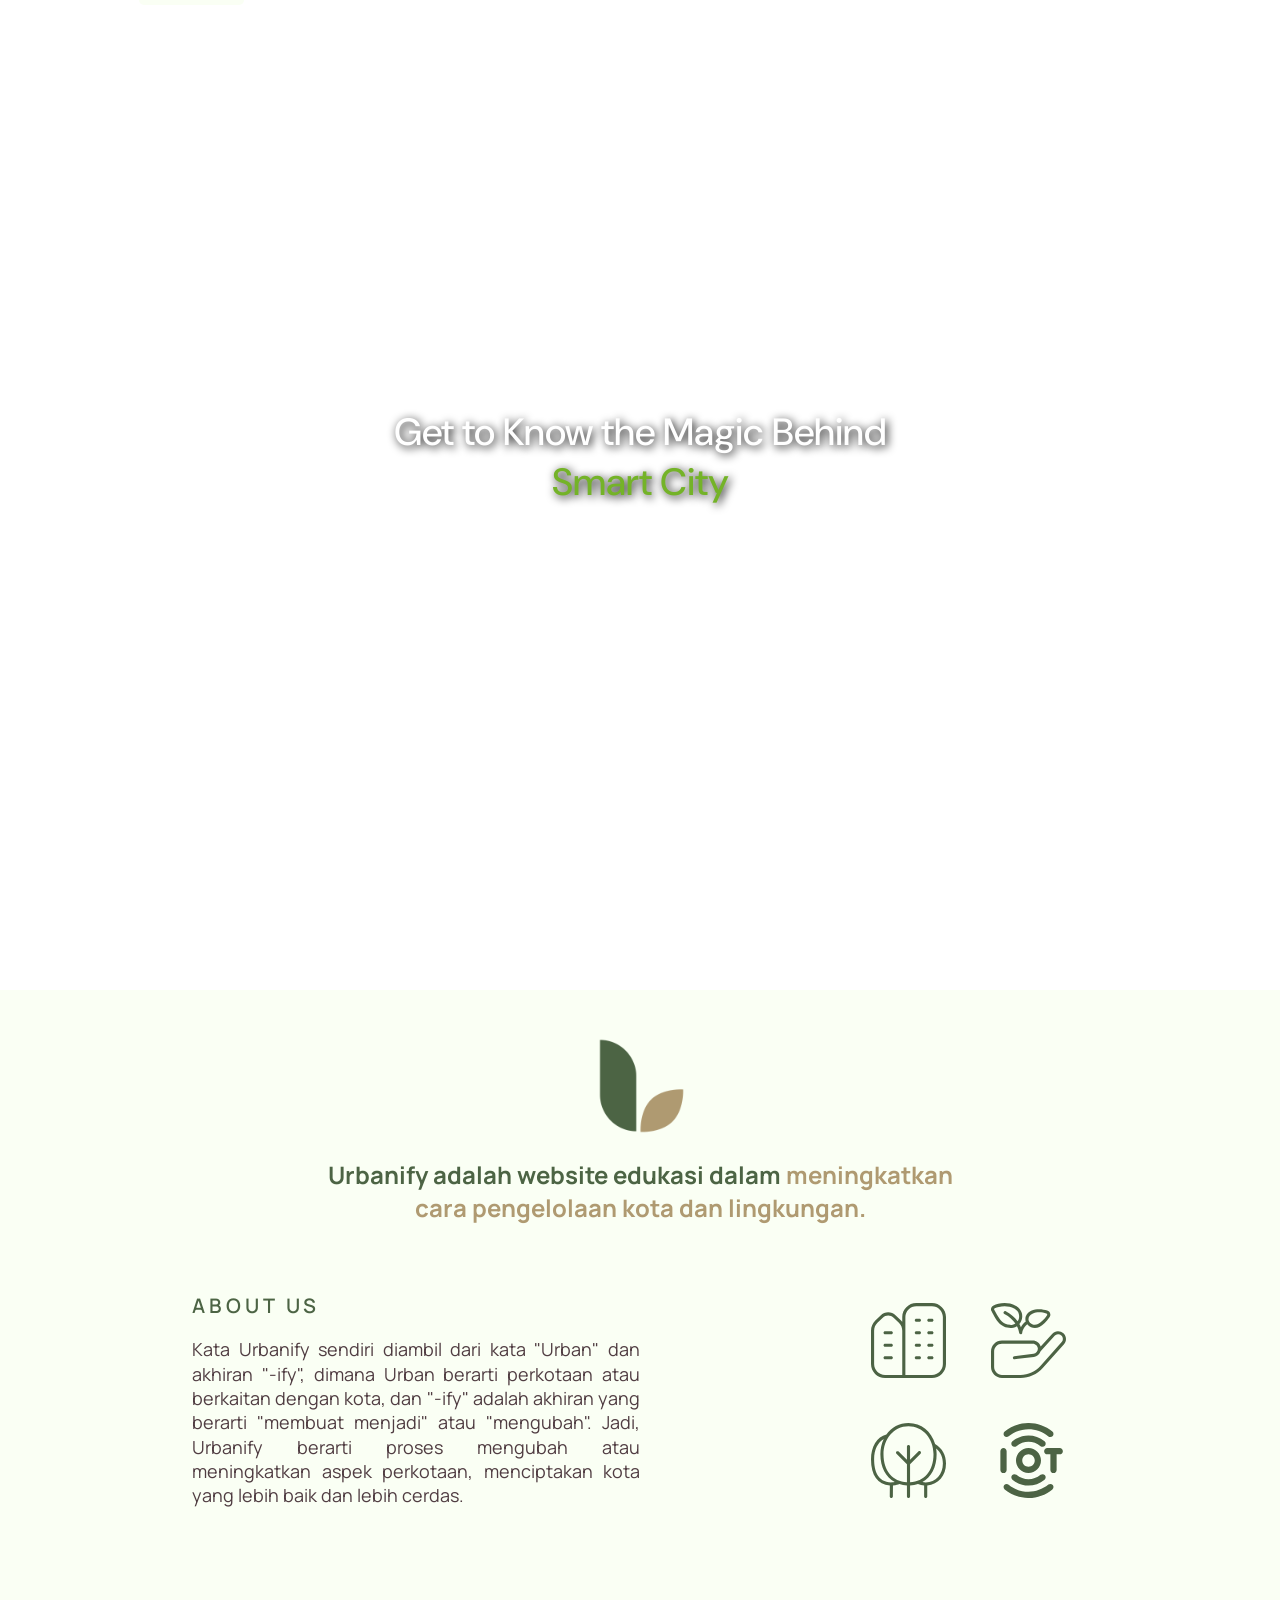
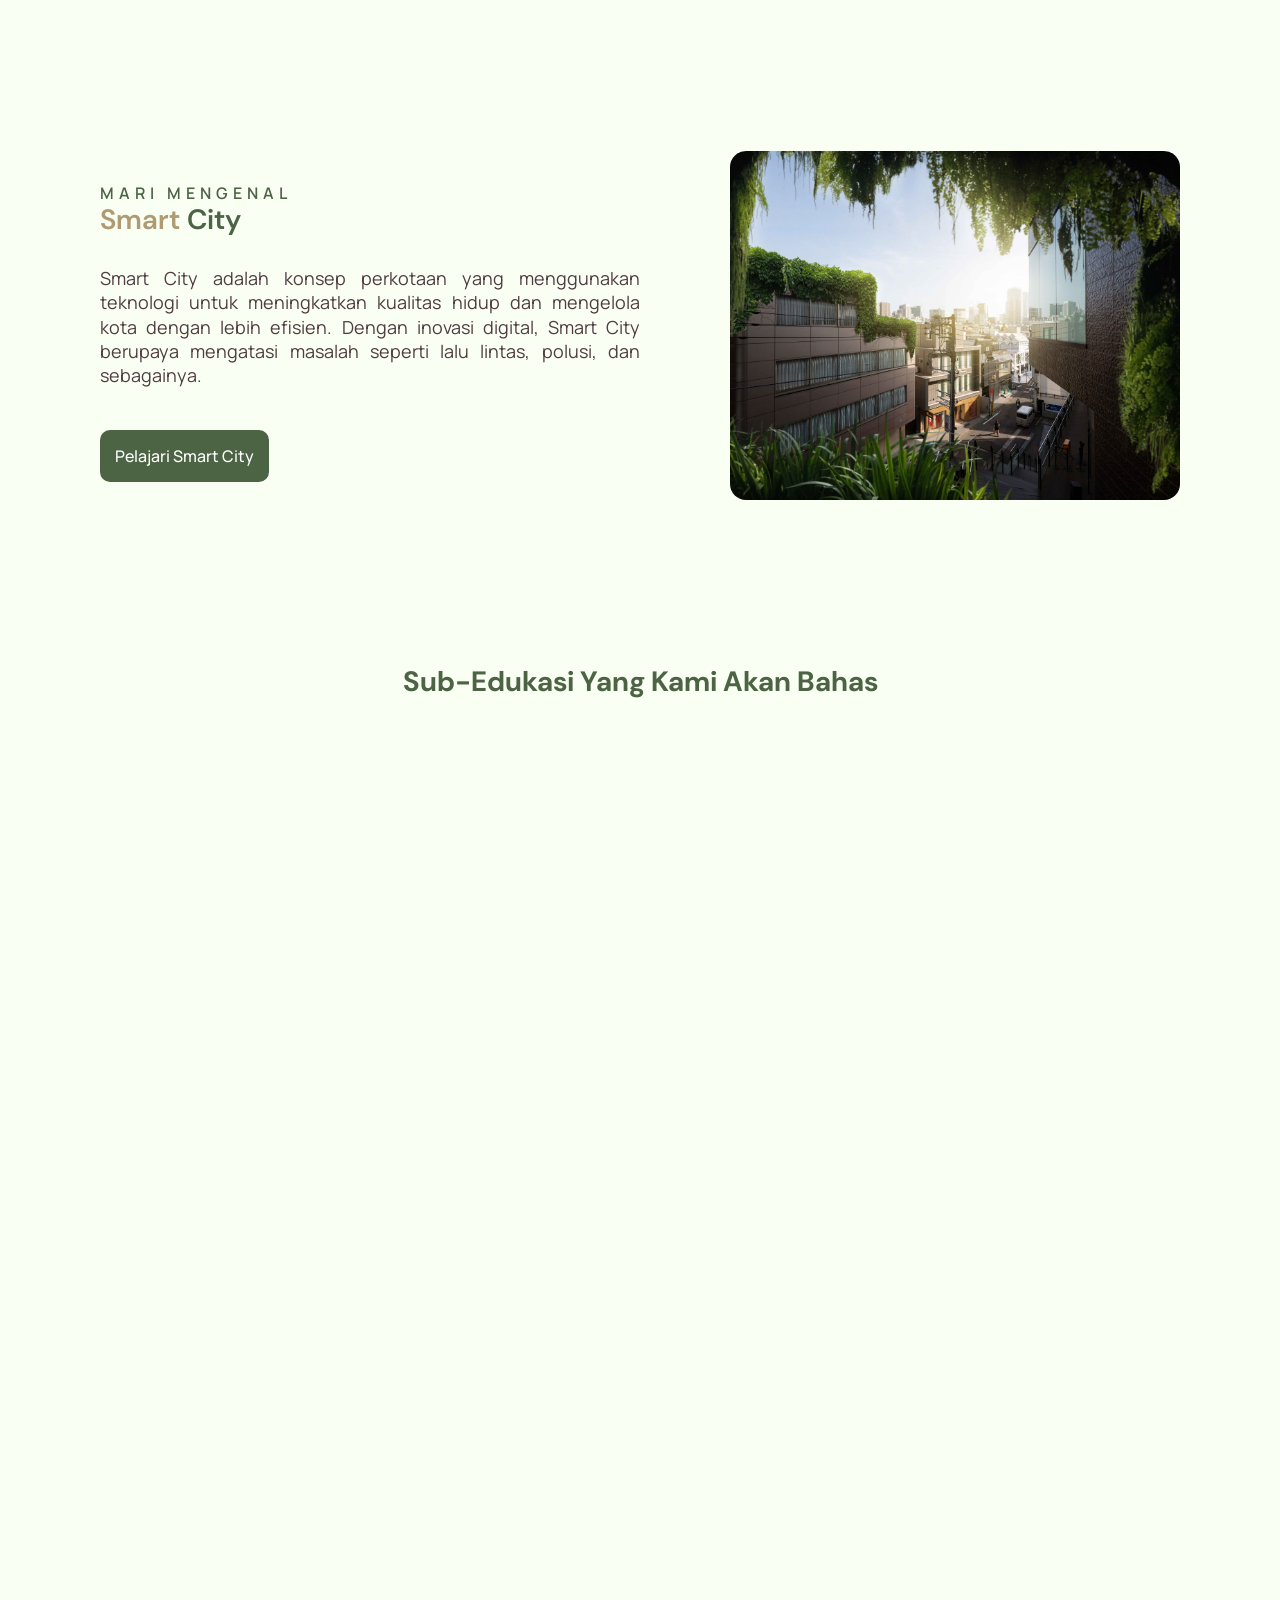
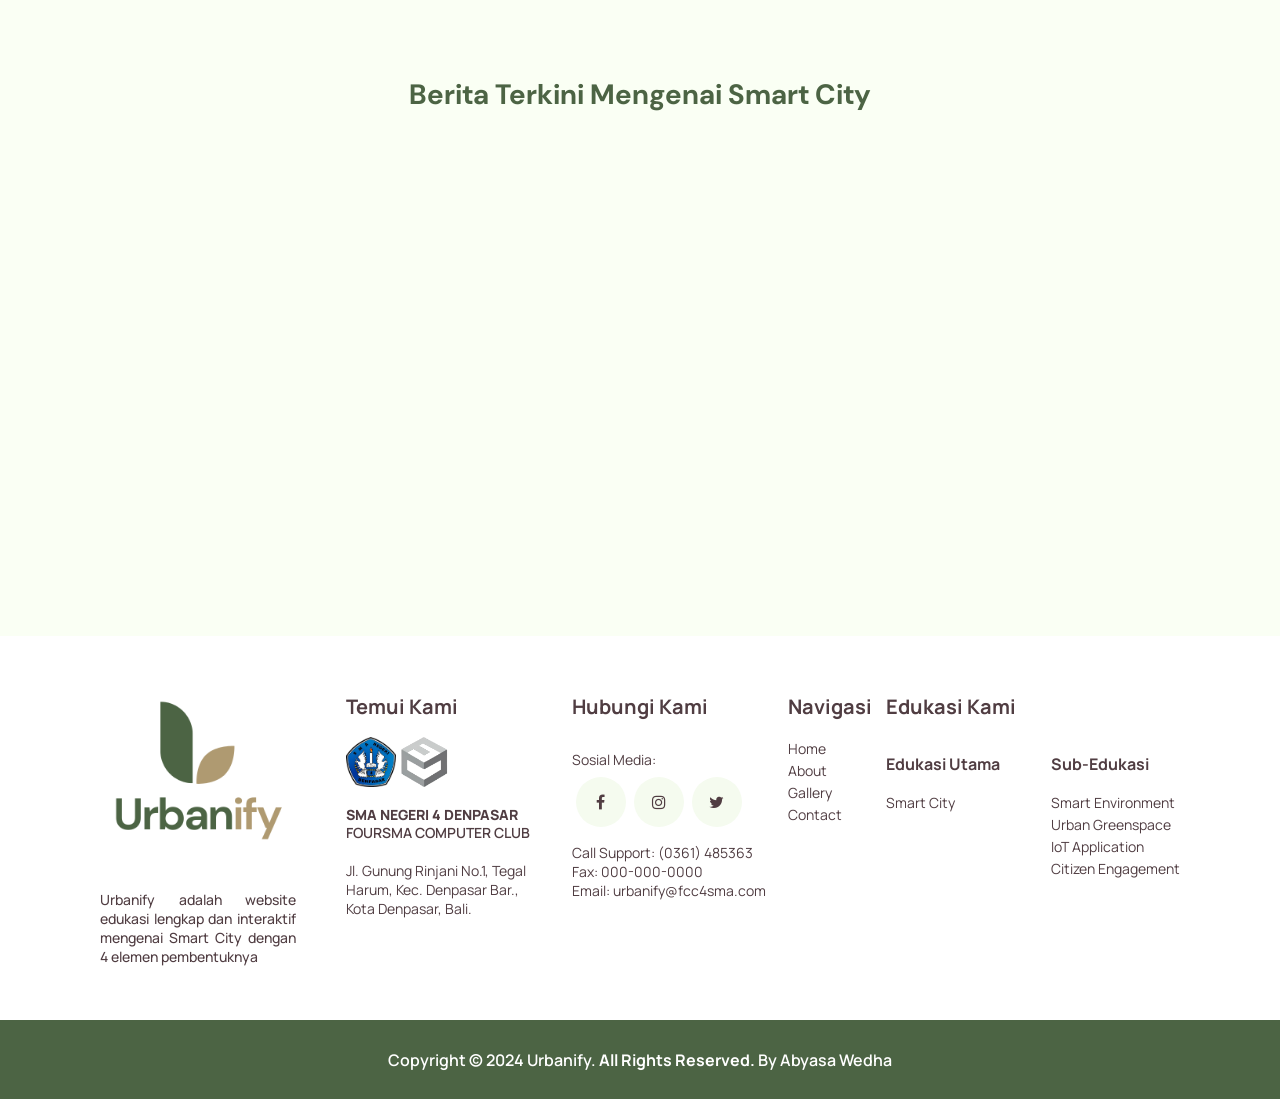
==== commit b6b1cb35: "Fix: Remove duplicated header in index.html" ====
--- a/index.html
+++ b/index.html
@@ -1,9 +1,3 @@
-<!DOCTYPE html>
-<html lang="en">
-
-<head>
-  <meta charset="UTF-8" />
-  <meta name="viewport" content="width=device-width, initial-scale=1.0">
 <!DOCTYPE html>
 <html lang="en">
 
